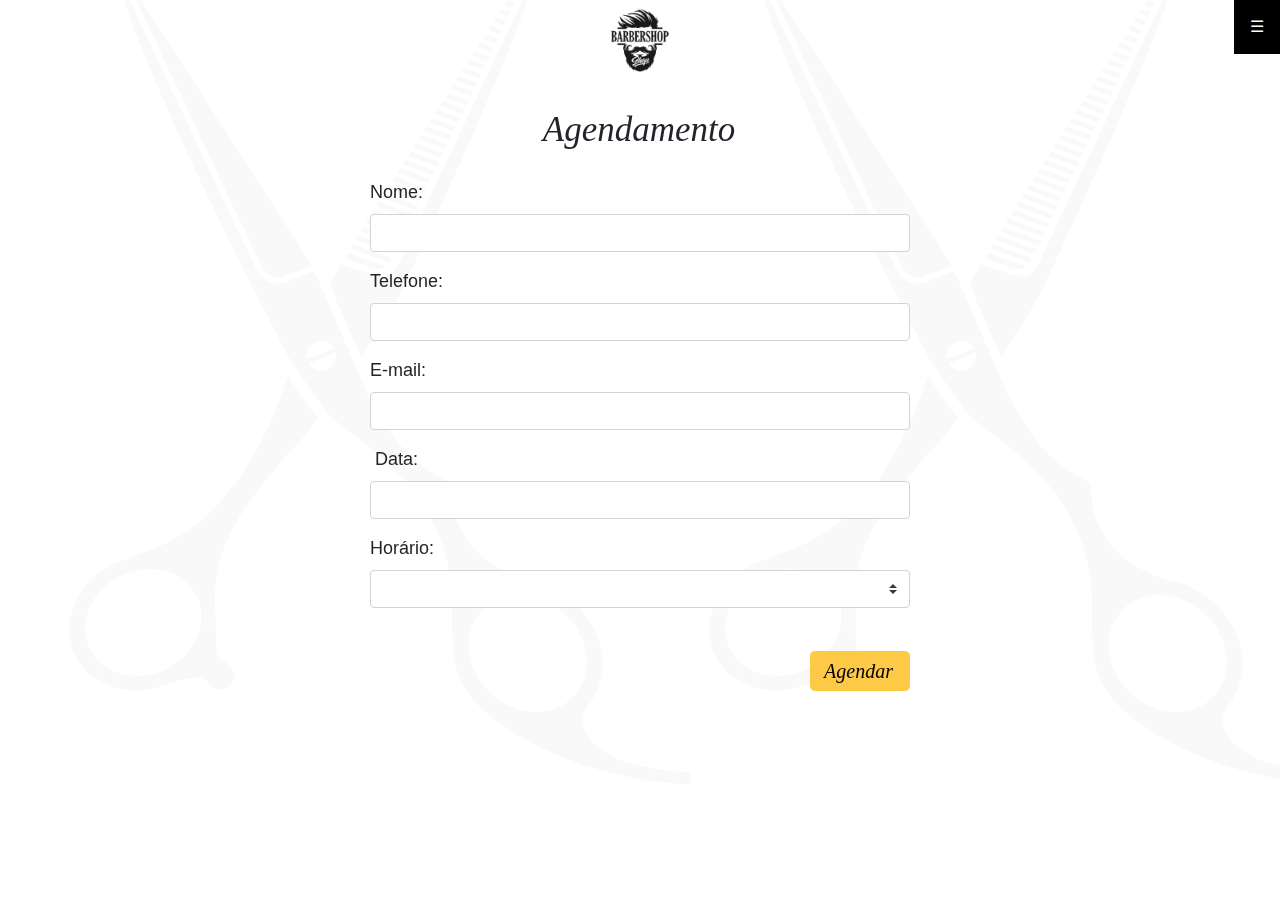
==== agendamento.html @ 72cef347 "first commit" ====
<!DOCTYPE html>
<html lang="en">
<head>
    <meta charset="UTF-8">
    <meta name="viewport" content="width=device-width, initial-scale=1.0">
    <meta http-equiv="X-UA-Compatible" content="ie=edge">

    <!-- Bootstrap Link -->
    <link rel="stylesheet" href="../assets/lib/css/bootstrap.min.css">

    <!-- CSS Links -->
    <link rel="stylesheet" href="controllers/css/hamburgerMenu.css">
    <link rel="stylesheet" href="controllers/css/modals.css">
    <link rel="stylesheet" href="controllers/css/global.css">
    <link rel="stylesheet" href="controllers/css/index.css">
    <link rel="stylesheet" href="controllers/css/agendamento.css">
    <link rel="stylesheet" href="controllers/css/barberPortal.css">
    <link rel="stylesheet" href="controllers/css/services.css">
    <link rel="stylesheet" href="controllers/css/contact.css">

    <!-- Datepicker Links -->
    <link rel="stylesheet" href="assets/lib/css/jquery-ui.css">


    <script src="assets/lib/js/jquery-1.12.4.js"></script>
    <script src="assets/lib/js/jquery-ui.js"></script>
  

    <title>Barbearia Greco</title>

</head>
<body>

    <!-- início do preloader -->
    <div id="preloader">
      <div class="inner">
         <div class="bolas">
            <div></div>
            <div></div>
            <div></div>                    
         </div>
      </div>
  </div>
  <!-- fim do preloader --> 

    <!-- BACKGROUND IMAGE ELEMENTS -->

    <!-- Background Image -->
    <img class="backgroundImage" src="assets/images/sRGB_PhotoshopQuality8/sRGB_3000px_Scissors_Double.jpg" alt="Background Image"></img>

    <!-- Mobile Background Image -->
    <img class="mobileBackgroundImage" src="assets/images/sRGB_PhotoshopQuality8/sRGB_3000px_Scissors_Single_MobileCrop.jpg" alt="Mobile Background Image"></img>



    <!-------------------------------------------------------------------------------->
    <!-- LOGO BUTTON -->
    <a class="logoButton" href="index.html">
      <img class="logo" src="assets/images/sRGB_PNG/Logo.jpg" alt="Logo"></img>
    </a>
    <br></br>

    

    <!-------------------------------------------------------------------------------->
    <!-- PAGE HEADING -->
    <div class="pageHeading">Agendamento</div>



    <!-------------------------------------------------------------------------------->
    <!-- MAIN CONTENT OF PAGE -->
    <!-- BOOTSTRAP GRID -->

    <!-- Max width 960px container -->
    <div class="container mainContentContainer">        <!-- Put any bootstrap elements into class="container" to set max width to 960px and have it centered on page -->
      
      <div class="row">
        <div class="col-md-6 offset-md-3">
          <form id="reservationForm">
            
            <div class="form-group">
              <label for="title">Nome:</label>
              <input type="text" class="form-control" id="title" autocomplete="off">  <!-- autocomplete="off" is used to turn off the autocomplete of input field -->
            </div>

            <div class="form-group">
              <label for="mobile">Telefone:</label>
              <input type="text" class="form-control" id="mobile" autocomplete="off"> <!-- autocomplete="off" is used to turn off the autocomplete of input field -->
            </div>
            
            <div class="form-group">
              <label for="email">E-mail:</label>
              <input type="text" class="form-control" id="email" autocomplete="off">  <!-- autocomplete="off" is used to turn off the autocomplete of input field -->
            </div>
              

            <!-- Datepicker -->
            <div class='form-group'>
              <label for="body"></label>
              <label for="category">Data:</label>
              <br>
              <input type="text" class="form-control" id="datepicker" autocomplete="off"> <!-- autocomplete="off" is used to turn off the autocomplete of input field -->
            </div>

            <div class="form-group">
              <label for="category">Horário:</label>
              <select class="custom-select" id="time">
                <option selected value=""></option>
                <option value="10am">10am</option>
                <option value="11am">11am</option>
                <option value="12pm">12pm</option>
                <option value="1pm">1pm</option>
                <option value="2pm">2pm</option>
                <option value="3pm">3pm</option>
                <option value="4pm">4pm</option>
                <option value="5pm">5pm</option>
                <option value="6pm">6pm</option>
                <option value="7pm">7pm</option>
              </select>
            </div>

            <br>

            <button type="submit" class="submit">Agendar</button>

          </form>
        </div>
      </div>

      <br></br>
      
    </div>

    <!-------------------------------------------------------------------------------->
    <!-- MODALS -->

    <!-- Modal 1 (Please fill all required fields) -->
    <div id="pleaseFillAllFieldsModal" class="modal fade" role="dialog">
      <div class="modal-dialog">

          <!-- Modal content-->
          <div class="modal-content">
              <div class="modal-header">
                  <h2 class="modal-title modal1Title"><strong>Attention!</strong></h2>
              </div>
              <div class="modal-body text-center">
                  <p>Please enter all required fields</p>
              </div>
              <div class="modal-footer">
                  <button type="button" class="closeButton modalFooterButton" data-dismiss="modal">Close</button>
              </div>
          </div>

      </div>
    </div>

    <!-------------------->
    <!-- Modal 2 (Confirm) -->
    <div id="confirmModal" class="modal fade" role="dialog">
      <div class="modal-dialog">

          <!-- Modal content-->
          <div class="modal-content">
              <div class="modal-header">
                  <h2 class="modal-title"><strong>Confirm</strong></h2>
              </div>
              <div class="modal-body text-center">
                <p>Are you sure you would like to submit your reservation with 
                  <br>
                  <span id="modalConfirmReservationBarber"></span> on 
                  <span id="modalConfirmReservationDate"></span> at 
                  <span id="modalConfirmReservationTime"></span>?
                </p>
              </div>
              <div class="modal-footer">
                <button type="button" class="modalFooterButton" data-dismiss="modal">Close</button>
                <button type="button" class="confirmButton modalFooterButton">Confirm</button>
              </div>
          </div>

      </div>
    </div>

    <!-------------------->
    <!-- Modal 3 (Success!) -->
    <div id="successModal" class="modal fade" role="dialog">
        <div class="modal-dialog">
  
            <!-- Modal content-->
            <div class="modal-content">
                <div class="modal-header">
                    <h2 class="modal-title"><strong>Success!</strong></h2>
                </div>
                <div class="modal-body text-center">
                    <p>Your reservation with <span id="modalSuccessReservationBarber"></span> has been submitted successfully!</p>
                    <br>
                </div>
                <div class="modal-footer">
                  <button type="button" class="successModalCloseButton modalFooterButton">Close</button>
                </div>
            </div>
  
        </div>
      </div>



    <!-------------------------------------------------------------------------------->
    <!-- MENU -->

    <!-- The Overlay -->
    <div id="myNav" class="overlay">

      <!-- Button to close the overlay navigation -->
      <a href="javascript:void(0)" class="closebtn" onclick="closeNav()">&times;</a> <!-- &times; is the icon for X -->

      <!-- Overlay content -->
      <div class="overlay-content">
        <a href="agendamento.html">Agendamento</a>
        <a href="servicos.html">Valores</a> 
        <a href="barberPortal.html">Galeria</a> 
        <a href="contatos.html">Contato</a>
        <a href="index.html">Voltar à página inicial</a>   
    </div>

    </div>

    <!-- Top Bar and Branding Text -->
    <div class="topBar">
      <span class="branding">Branding</span>
    </div>

    <!-- Hamburger Menu -->
    <div class="topnav">

      <!-- Hamburger icon -->
      <a href="javascript:void(0);" class="icon" onclick="openNav()">&#9776;</a> <!-- &#9776; is the hamburger icon -->

    </div>

    <!-------------------------------------------------------------------------------->
    <!-- SCRIPTS -->

    <!-- Bootstrap Popper and Bootstrap JS -->
    <!-- Popper.js, then Bootstrap JS -->
    <script src="assets/lib/js/popper.min.js"></script>
    <script src="assets/lib/js/bootstrap.min.js"></script>

    <!-- Moment JS -->
    <script src="assets/lib/js/moment.min.js" type="text/javascript"></script>

    <!-- JavaScript Links -->
    <script src="assets/lib/js/hamburgerMenu.js"></script>
    <script src="assets/lib/js/makeReservation.js" type="text/javascript"></script>
    <script src="assets/lib/js/barberPortal.js" type="text/javascript"></script>
    <script src="assets/lib/js/preloader.js"></script>


</body>
</html>
---- controllers/css/hamburgerMenu.css ----
/* TOP BAR AND BRANDING TEXT */

/* Top Bar */
.topBar {
    display: none;  /* topBar is set to be hidden.  To make topBar visible, set display: block */

    width: 100%;
    height: 54px;
    background-color: blue;
    
    position: fixed;
    top: 0;
    left: 0;
}

/* Branding */
.branding {
    display: none;  /* branding is set to be hidden.  To make branding visible, set display: block */

    color: black;
    font-family: 'Lato', sans-serif;
    font-style: italic;
    font-size: 32px;

    position: relative;
    top: 14px;
    left: 12px;
}

/* ---------------------------------------- */
/* HAMBURGER MENU ICON */

/* Style navigation menu links */
.topnav a {
    color: white;
    padding: 15px 16px;
    text-decoration: none;
    font-size: 16px;
    display: block;
}

/* Style the hamburger menu */
.topnav a.icon {
    background: black;
    position: fixed;
    right: 0px;
    top: 0px;
}

/* Add a grey background color on mouse-over */
.topnav a:hover {
    background-color: #FFC948;
    color: black;
}

/* ---------------------------------------- */
/* OVERLAY MENU */

/* The Overlay (background) */
.overlay {
    /* Height & width depends on how you want to reveal the overlay (see JS file) */    
    height: 0%;
    width: 100%;
    position: fixed; /* Stay in place */
    z-index: 1; /* Sit on top */
    top: 0;
    left: 0;
    background-color: black;
    opacity: 0.9;
    overflow-x: hidden; /* Disable horizontal scroll */
    transition: 0.5s; /* 0.5 second transition effect to slide in or slide down the overlay (height or width, depending on reveal) */
}
  
/* Position the content inside the overlay */
.overlay-content {
    position: relative;
    top: 19%; /* Percentage from the top */
    left: -1px; /*  offset a little here because the font is italic and there is an optical illusion
                    happening with the text seeming to appear slightly to the right */
    width: 100%; /* 100% width */
    text-align: center; /* Centered text/links */
    margin-top: 30px; /* 30px top margin to avoid conflict with the close button on smaller screens */
}

/* -------------------- */
/* The navigation links inside the overlay */
.overlay a {
    text-decoration: none;
    font-family: 'Times New Roman', Times, serif;
    font-style: italic;
    font-size: 45px;
    color:white;
    display: block; /* Display block instead of inline */
    cursor: pointer;
    transition: 0.3s; /* Transition effects on hover (color) */  
}
  
/* When you mouse over the navigation links, change their color */
.overlay a:hover, .overlay a:focus {
    color: #FFC948;
    font-size: 55px;
}

/* -------------------- */
/* Position the close button (top right corner) */
.overlay .closebtn {
    position: absolute;
    top: 0px;
    right: 45px;
    font-size: 100px;
    cursor: pointer;
    transition: 0.3s; /* Transition effects on hover (color) */
}

/* close button hover */
.overlay .closebtn:hover {
    top: -26px;
    right: 35px;
    font-size: 140px;
}

/* -------------------- */
/* Non-Active button */
.nonActiveButton {
    text-decoration: none;
    font-family: 'Times New Roman', Times, serif;
    font-style: italic;
    font-size: 45px;
    color: white;
    display: block; /* Display block instead of inline */
    cursor: pointer;
    transition: 0.3s; /* Transition effects on hover (color) */
}

/* Non-Active button hover */
.nonActiveButton:hover {
    font-size: 55px;
    color: #FFC948;
}

/* ---------------------------------------- */
/* ---------------------------------------- */
/* MEDIA QUERIES */

/* When the height of the screen is less than 450 pixels, change the font-size of the links and position the close button again, so they don't overlap */
@media screen and (max-height: 450px) {
    .overlay {overflow-y: auto;}
    .overlay a {font-size: 20px}
    .overlay .closebtn {
      font-size: 40px;
      top: 15px;
      right: 35px;
    }
}

/* ---------------------------------------- */

/* When Screen Size Max-Width is 1030px */
/* (1024px is viewport width of iPad Pro in vertical) */
/* (1366px is viewport height of iPad Pro in vertical) */
@media screen and (max-width: 1030px) {

}

/* -------------------- */

/* When Screen Size Max-Width is 980px */
/* (768px is viewport width of iPad in vertical) */
/* (1024px is viewport height of iPad in vertical) */
@media screen and (max-width: 980px) {

    .overlay-content {
        top: 24%;
    }

}

/* -------------------- */

/* When Screen Size Max-Width is 750px */
/* (375px is viewport width of iPhone X in vertical) */
@media screen and (max-width: 750px) {

    .overlay-content {
        top: 20%;
    }

    .overlay a {
        font-size: 30px;
    }

    .overlay a:hover, .overlay a:focus {
        font-size: 30px;
    }

    .overlay .closebtn {
        position: absolute;
        top: 12px;
        right: 30px;
        font-size: 70px;
    }

    .overlay .closebtn:hover {
        position: absolute;
        top: 12px;
        right: 30px;
        font-size: 70px;
    }

    /* Non-Active button */
    .nonActiveButton {
        font-size: 30px;
    }

    /* Non-Active button hover*/
    .nonActiveButton:hover {
        font-size: 30px;
    }

}
---- controllers/css/modals.css ----
.modal-title {
    font-family: 'Times New Roman', Times, serif;
    font-style: italic;
}

.modal1Title {
    color: #e73a46;     /* Same color as bootstrap btn btn-danger */
}

.modal-body {
    margin: 16px 0px 0px 0px;

    background-color: none;     /* Change color to show position of modal-body */

    font-family: Arial, Helvetica, sans-serif;
    font-size: 16px;
}

.modalFooterButton {
    width: 100px;
    height: 40px;
  
    padding: 0px 1px 0px 0px;   /* Offset button text position to compensate for the italic font and the optical illusion it creates */
    border: none;
    border-radius: 5px;
  
    background-color: #FFC948;
    color: black;
    font-family: 'Times New Roman', Times, serif;
    font-style: italic;
    font-size: 20px;
    text-align: center;
    text-decoration: none;
  
    cursor: pointer;
  
    float: right;
}
  
.modalFooterButton:hover {
    background-color: black;
    color: white;
}
  
.modalFooterButton:focus {
    outline: 0;         /* This gets rid of the blue outline around the button when the button is clicked */
}
---- controllers/css/global.css ----
/* ------------------------------ */
/* INDEX.HTML ONLY */

.indexPageBackgroundImage {
    width: 100%;
    height: auto;

    position: fixed;
    top: -40px;
    left: 60px;

    z-index: -2;
}

.indexPageMobileBackgroundImage {
    display: none;

    z-index: -2;
}

/* ------------------------------ */
/* ALL PAGES EXCEPT INDEX.HTML */

.backgroundImage {              
    width: 100%;
    height: auto;

    position: fixed;
    top: -40px;
    left: 60px;

    opacity: 0.03;

    z-index: -2;
}

.mobileBackgroundImage {        
    display: none;

    opacity: 0.03;

    z-index: -2;
}

.logoButton {
    cursor: pointer;
}

.logo {
    width: 80px;
    height: 80px;

    position: relative;
    left: 50%;
    transform: translate(-40px, 0px);
}

.pageHeading {
    width: 100%;

    font-family: 'Times New Roman', Times, serif;
    font-style: italic;
    font-size: 35px;
    text-align: center;
    
    position: relative;
    left: -1px;         /*  offset a little here because the font is italic and there is an optical illusion
                            happening with the text seeming to appear slightly to the right */
    top: 0px;
}

.mainContentContainer {
    background-color: none;     /* Set a color to see position of mainContentContainer on page */

    font-family: Arial, Helvetica, sans-serif;
    font-size: 18px;

    position: relative;
    top: -28px;
}

/* ---------------------------------------- */
/* ---------------------------------------- */
/* MEDIA QUERIES */
/* When Screen Size Max-Width is 1030px */
/* (1024px is viewport width of iPad Pro in vertical) */
/* (1366px is viewport height of iPad Pro in vertical) */
@media screen and (max-width: 1030px) {

    /* ------------------------------ */
    /* INDEX.HTML ONLY */

    .indexPageBackgroundImage {
        width: auto;
        height: 100%;
    
        position: fixed;
        top: 0px;
        left: 50px;
    }

    /* ------------------------------ */
    /* ALL PAGES EXCEPT INDEX.HTML */

    .backgroundImage {
        width: auto;
        height: 100%;
    
        position: fixed;
        top: 0px;
        left: 50px;
    }

}

/* -------------------- */

/* When Screen Size Max-Width is 980px */
/* (768px is viewport width of iPad in vertical) */
/* (1024px is viewport height of iPad in vertical) */
@media screen and (max-width: 980px) {

}

/* -------------------- */

/* When Screen Size Max-Width is 750px */
/* (375px is viewport width of iPhone X in vertical) */
@media screen and (max-width: 750px) {
    
    /* ------------------------------ */
    /* INDEX.HTML ONLY */

    .indexPageBackgroundImage {
        display: none;
    }

    .indexPageMobileBackgroundImage {
        display: block;

        width: 100%;
        height: auto;

        position: fixed;
        top: -50px;
        left: 0px;
    }

    /* ------------------------------ */
    /* ALL PAGES EXCEPT INDEX.HTML */
    
    .backgroundImage {
        display: none;
    }

    .mobileBackgroundImage {
        display: block;

        width: 100%;
        height: auto;

        position: fixed;
        top: -50px;
        left: 0px;
    }

}

  /* ini: Preloader */
 
  #preloader {
    position:fixed;
    top:0;
    left:0;
    right:0;
    bottom:0;
    background-color:#FFC948; /* cor do background que vai ocupar o body */
    z-index:999; /* z-index para jogar para frente e sobrepor tudo */
}
#preloader .inner {
    position: absolute;
    top: 50%; /* centralizar a parte interna do preload (onde fica a animação)*/
    left: 50%;
    transform: translate(-50%, -50%);  
}
.bolas > div {
  display: inline-block;
  background-color: #fff;
  width: 25px;
  height: 25px;
  border-radius: 100%;
  margin: 3px;
  -webkit-animation-fill-mode: both;
  animation-fill-mode: both;
  animation-name: animarBola;
  animation-timing-function: linear;
  animation-iteration-count: infinite;
   
}
.bolas > div:nth-child(1) {
    animation-duration:0.75s ;
    animation-delay: 0;
}
.bolas > div:nth-child(2) {
    animation-duration: 0.75s ;
    animation-delay: 0.12s;
}
.bolas > div:nth-child(3) {
    animation-duration: 0.75s  ;
    animation-delay: 0.24s;
}
 
@keyframes animarBola {
  0% {
    -webkit-transform: scale(1);
    transform: scale(1);
    opacity: 1;
  }
  16% {
    -webkit-transform: scale(0.1);
    transform: scale(0.1);
    opacity: 0.7;
  }
  33% {
    -webkit-transform: scale(1);
    transform: scale(1);
    opacity: 1; 
  } 
}
/* end: Preloader */
---- controllers/css/index.css ----
.navigationWhiteBackPlate {
    width: 300px;
    height: 520px;

    border-radius: 10px;
    border-style: solid;
    border-width: 1px;
    border-color: lightgrey;

    background-color: white;

    opacity: 0.9;

    position: absolute;
    top: 50%;
    left: 50%;
    transform: translate(-150px, -260px);
}

.navigationContainer {
    width: 300px;
    height: 520px;

    background-color: none;

    position: absolute;
    top: 50%;
    left: 50%;
    transform: translate(-150px, -260px);
}

.indexPageLogo {
    width: 260px;
    text-align: center;

    position: absolute;
    top: 20px;
    left: 20px;
}

.indexPageButtonsContainer {
    width: 260px;

    position: absolute;
    top: 295px;
    left: 20px;
}

.indexPageButton {
    width: 260px;
    height: 40px;

    margin: 0px 0px 15px 0px;
    border: none;
    border-radius: 5px;
  
    background-color: #FFC948;
    color: black;
    font-family: 'Times New Roman', Times, serif;
    font-style: italic;
    font-size: 20px;
    text-align: center;
    text-decoration: none;
  
    cursor: pointer;

    position: relative;
    left: 0px;
}
  
.indexPageButton:hover {
    background-color: black;
    color: white;
}

.indexPageButton:focus {
    outline: 0;         /* This gets rid of the blue outline around the button when the button is clicked */
}

/* ---------------------------------------- */
/* ---------------------------------------- */
/* MEDIA QUERIES */
/* When Screen Size Max-Width is 1030px */
/* (1024px is viewport width of iPad Pro in vertical) */
/* (1366px is viewport height of iPad Pro in vertical) */
@media screen and (max-width: 1030px) {

}

/* -------------------- */

/* When Screen Size Max-Width is 980px */
/* (768px is viewport width of iPad in vertical) */
/* (1024px is viewport height of iPad in vertical) */
@media screen and (max-width: 980px) {

}

/* -------------------- */

/* When Screen Size Max-Width is 750px */
/* (375px is viewport width of iPhone X in vertical) */
@media screen and (max-width: 750px) {

}

  /* ini: Preloader */
 
  #preloader {
    position:fixed;
    top:0;
    left:0;
    right:0;
    bottom:0;
    background-color:#FFC948; /* cor do background que vai ocupar o body */
    z-index:999; /* z-index para jogar para frente e sobrepor tudo */
}
#preloader .inner {
    position: absolute;
    top: 50%; /* centralizar a parte interna do preload (onde fica a animação)*/
    left: 50%;
    transform: translate(-50%, -50%);  
}
.bolas > div {
  display: inline-block;
  background-color: #fff;
  width: 25px;
  height: 25px;
  border-radius: 100%;
  margin: 3px;
  -webkit-animation-fill-mode: both;
  animation-fill-mode: both;
  animation-name: animarBola;
  animation-timing-function: linear;
  animation-iteration-count: infinite;
   
}
.bolas > div:nth-child(1) {
    animation-duration:0.75s ;
    animation-delay: 0;
}
.bolas > div:nth-child(2) {
    animation-duration: 0.75s ;
    animation-delay: 0.12s;
}
.bolas > div:nth-child(3) {
    animation-duration: 0.75s  ;
    animation-delay: 0.24s;
}
 
@keyframes animarBola {
  0% {
    -webkit-transform: scale(1);
    transform: scale(1);
    opacity: 1;
  }
  16% {
    -webkit-transform: scale(0.1);
    transform: scale(0.1);
    opacity: 0.7;
  }
  33% {
    -webkit-transform: scale(1);
    transform: scale(1);
    opacity: 1; 
  } 
}
/* end: Preloader */
---- controllers/css/agendamento.css ----
form#reservationForm {
  margin-top: 50px;
}

#reservationForm textarea {
  resize: none;
}

button.submit {
  width: 100px;
  height: 40px;

  padding: 0px 3px 0px 0px;   /* Offset button text position to compensate for the italic font and the optical illusion it creates */
  border: none;
  border-radius: 5px;

  background-color: #FFC948;
  color: black;
  font-family: 'Times New Roman', Times, serif;
  font-style: italic;
  font-size: 20px;
  text-align: center;
  text-decoration: none;

  cursor: pointer;

  float: right;
}

button.submit:hover {
  background-color: black;
  color: white;
}

button.submit:focus {
  outline: 0;         /* This gets rid of the blue outline around the button when the button is clicked */
}

  /* ini: Preloader */
 
  #preloader {
    position:fixed;
    top:0;
    left:0;
    right:0;
    bottom:0;
    background-color:#FFC948; /* cor do background que vai ocupar o body */
    z-index:999; /* z-index para jogar para frente e sobrepor tudo */
}
#preloader .inner {
    position: absolute;
    top: 50%; /* centralizar a parte interna do preload (onde fica a animação)*/
    left: 50%;
    transform: translate(-50%, -50%);  
}
.bolas > div {
  display: inline-block;
  background-color: #fff;
  width: 25px;
  height: 25px;
  border-radius: 100%;
  margin: 3px;
  -webkit-animation-fill-mode: both;
  animation-fill-mode: both;
  animation-name: animarBola;
  animation-timing-function: linear;
  animation-iteration-count: infinite;
   
}
.bolas > div:nth-child(1) {
    animation-duration:0.75s ;
    animation-delay: 0;
}
.bolas > div:nth-child(2) {
    animation-duration: 0.75s ;
    animation-delay: 0.12s;
}
.bolas > div:nth-child(3) {
    animation-duration: 0.75s  ;
    animation-delay: 0.24s;
}
 
@keyframes animarBola {
  0% {
    -webkit-transform: scale(1);
    transform: scale(1);
    opacity: 1;
  }
  16% {
    -webkit-transform: scale(0.1);
    transform: scale(0.1);
    opacity: 0.7;
  }
  33% {
    -webkit-transform: scale(1);
    transform: scale(1);
    opacity: 1; 
  } 
}
/* end: Preloader */
---- controllers/css/services.css ----
.servicesContent {
    text-align: center;
}
---- controllers/css/contact.css ----
.contactContainer {
  text-align: center;
}


ul li {
  display:inline-block;
}

.columns {
  text-align: center;
}
.columns ul {
  display: inline-block;
  margin: 0;
  padding: 0;
  /* For IE, the outcast */
  zoom:1;
  *display: inline;
}
.columns li {
  float: left;
  padding: 2px 5px;
}

  /* ini: Preloader */
 
  #preloader {
    position:fixed;
    top:0;
    left:0;
    right:0;
    bottom:0;
    background-color:#FFC948; /* cor do background que vai ocupar o body */
    z-index:999; /* z-index para jogar para frente e sobrepor tudo */
}
#preloader .inner {
    position: absolute;
    top: 50%; /* centralizar a parte interna do preload (onde fica a animação)*/
    left: 50%;
    transform: translate(-50%, -50%);  
}
.bolas > div {
  display: inline-block;
  background-color: #fff;
  width: 25px;
  height: 25px;
  border-radius: 100%;
  margin: 3px;
  -webkit-animation-fill-mode: both;
  animation-fill-mode: both;
  animation-name: animarBola;
  animation-timing-function: linear;
  animation-iteration-count: infinite;
   
}
.bolas > div:nth-child(1) {
    animation-duration:0.75s ;
    animation-delay: 0;
}
.bolas > div:nth-child(2) {
    animation-duration: 0.75s ;
    animation-delay: 0.12s;
}
.bolas > div:nth-child(3) {
    animation-duration: 0.75s  ;
    animation-delay: 0.24s;
}
 
@keyframes animarBola {
  0% {
    -webkit-transform: scale(1);
    transform: scale(1);
    opacity: 1;
  }
  16% {
    -webkit-transform: scale(0.1);
    transform: scale(0.1);
    opacity: 0.7;
  }
  33% {
    -webkit-transform: scale(1);
    transform: scale(1);
    opacity: 1; 
  } 
}
/* end: Preloader */
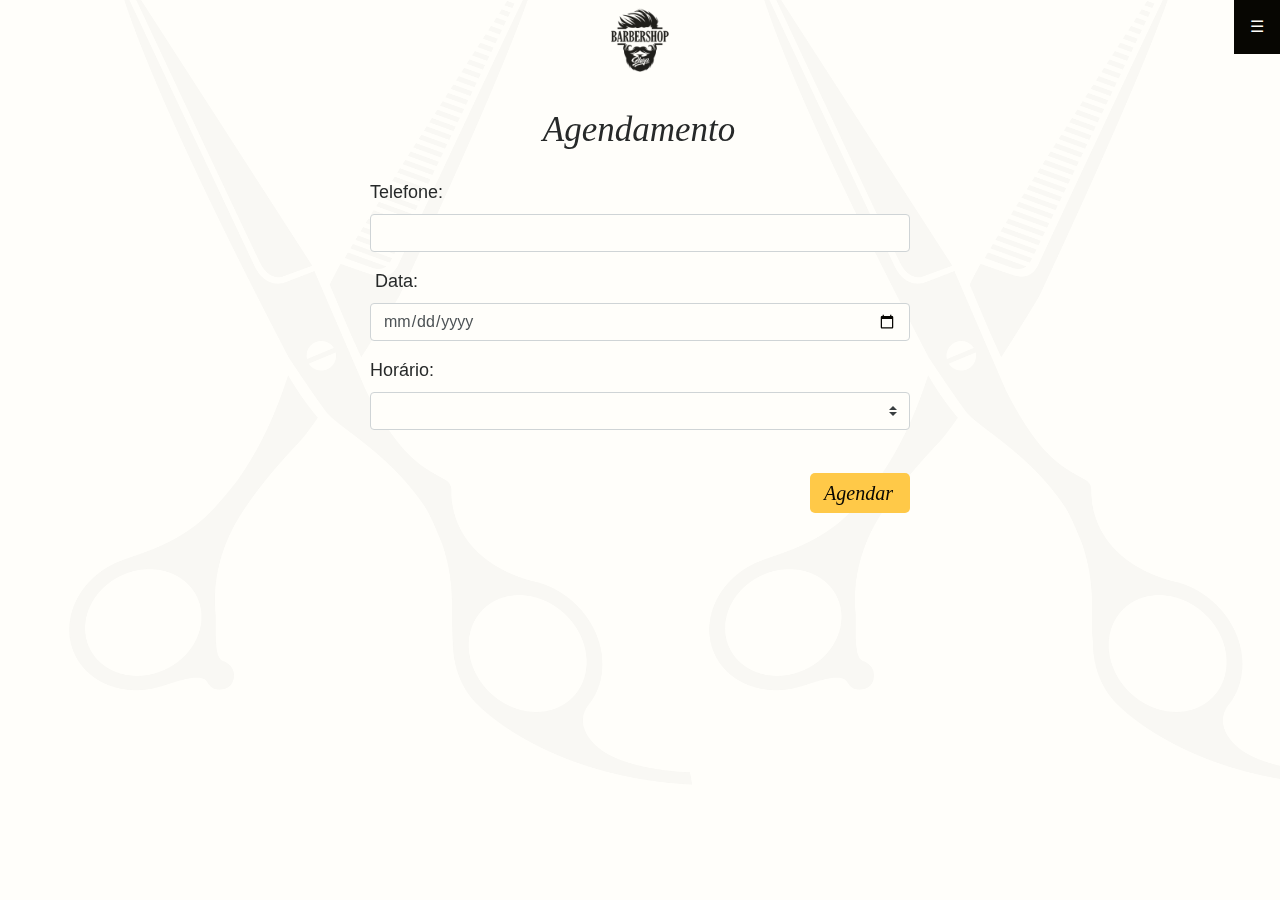
==== commit c3ae4044: "correçao de dados" ====
--- a/agendamento.html
+++ b/agendamento.html
@@ -6,24 +6,21 @@
     <meta http-equiv="X-UA-Compatible" content="ie=edge">
 
     <!-- Bootstrap Link -->
-    <link rel="stylesheet" href="../assets/lib/css/bootstrap.min.css">
+    <link rel="stylesheet" href="lib/css/bootstrap.min.css">
 
     <!-- CSS Links -->
     <link rel="stylesheet" href="controllers/css/hamburgerMenu.css">
     <link rel="stylesheet" href="controllers/css/modals.css">
     <link rel="stylesheet" href="controllers/css/global.css">
-    <link rel="stylesheet" href="controllers/css/index.css">
     <link rel="stylesheet" href="controllers/css/agendamento.css">
-    <link rel="stylesheet" href="controllers/css/barberPortal.css">
-    <link rel="stylesheet" href="controllers/css/services.css">
-    <link rel="stylesheet" href="controllers/css/contact.css">
+
 
     <!-- Datepicker Links -->
-    <link rel="stylesheet" href="assets/lib/css/jquery-ui.css">
+    <link rel="stylesheet" href="lib/css/jquery-ui.css">
 
 
-    <script src="assets/lib/js/jquery-1.12.4.js"></script>
-    <script src="assets/lib/js/jquery-ui.js"></script>
+    <script src="lib/js/jquery-1.12.4.js"></script>
+    <script src="lib/js/jquery-ui.js"></script>
   
 
     <title>Barbearia Greco</title>
@@ -79,131 +76,49 @@
         <div class="col-md-6 offset-md-3">
           <form id="reservationForm">
             
-            <div class="form-group">
-              <label for="title">Nome:</label>
-              <input type="text" class="form-control" id="title" autocomplete="off">  <!-- autocomplete="off" is used to turn off the autocomplete of input field -->
-            </div>
 
             <div class="form-group">
               <label for="mobile">Telefone:</label>
-              <input type="text" class="form-control" id="mobile" autocomplete="off"> <!-- autocomplete="off" is used to turn off the autocomplete of input field -->
+              <input type="text" class="form-control" id="txtTelefone" autocomplete="off"> <!-- autocomplete="off" is used to turn off the autocomplete of input field -->
             </div>
             
-            <div class="form-group">
-              <label for="email">E-mail:</label>
-              <input type="text" class="form-control" id="email" autocomplete="off">  <!-- autocomplete="off" is used to turn off the autocomplete of input field -->
-            </div>
-              
 
             <!-- Datepicker -->
             <div class='form-group'>
               <label for="body"></label>
               <label for="category">Data:</label>
               <br>
-              <input type="text" class="form-control" id="datepicker" autocomplete="off"> <!-- autocomplete="off" is used to turn off the autocomplete of input field -->
+              <input id="txtData" class="form-control" type="date">
             </div>
 
             <div class="form-group">
               <label for="category">Horário:</label>
-              <select class="custom-select" id="time">
+              <select class="custom-select" id="txtHorario">
                 <option selected value=""></option>
-                <option value="10am">10am</option>
-                <option value="11am">11am</option>
-                <option value="12pm">12pm</option>
-                <option value="1pm">1pm</option>
-                <option value="2pm">2pm</option>
-                <option value="3pm">3pm</option>
-                <option value="4pm">4pm</option>
-                <option value="5pm">5pm</option>
-                <option value="6pm">6pm</option>
-                <option value="7pm">7pm</option>
+                <option value="09:00">09:00 am</option>
+                <option value="10:00">10:00 am</option>
+                <option value="11:00">11:00 am</option>
+                <option value="12:00">12:00 am</option>
+                <option value="13:00">13:00 pm</option>
+                <option value="14:00">14:00 pm</option>
+                <option value="15:00">15:00 pm</option>
+                <option value="16:00">16:00 pm</option>
+                <option value="17:00">17:00 pm</option>
+                <option value="18:00">18:00 pm</option>
+                <option value="19:00">19:00 pm</option>
+                <option value="20:00">20:00 pm</option>
               </select>
             </div>
 
             <br>
-
-            <button type="submit" class="submit">Agendar</button>
-
           </form>
+          <button onclick="getAgendValidate();" class="submit">Agendar</button>
         </div>
       </div>
-
-      <br></br>
       
     </div>
 
-    <!-------------------------------------------------------------------------------->
-    <!-- MODALS -->
-
-    <!-- Modal 1 (Please fill all required fields) -->
-    <div id="pleaseFillAllFieldsModal" class="modal fade" role="dialog">
-      <div class="modal-dialog">
-
-          <!-- Modal content-->
-          <div class="modal-content">
-              <div class="modal-header">
-                  <h2 class="modal-title modal1Title"><strong>Attention!</strong></h2>
-              </div>
-              <div class="modal-body text-center">
-                  <p>Please enter all required fields</p>
-              </div>
-              <div class="modal-footer">
-                  <button type="button" class="closeButton modalFooterButton" data-dismiss="modal">Close</button>
-              </div>
-          </div>
-
-      </div>
-    </div>
-
-    <!-------------------->
-    <!-- Modal 2 (Confirm) -->
-    <div id="confirmModal" class="modal fade" role="dialog">
-      <div class="modal-dialog">
-
-          <!-- Modal content-->
-          <div class="modal-content">
-              <div class="modal-header">
-                  <h2 class="modal-title"><strong>Confirm</strong></h2>
-              </div>
-              <div class="modal-body text-center">
-                <p>Are you sure you would like to submit your reservation with 
-                  <br>
-                  <span id="modalConfirmReservationBarber"></span> on 
-                  <span id="modalConfirmReservationDate"></span> at 
-                  <span id="modalConfirmReservationTime"></span>?
-                </p>
-              </div>
-              <div class="modal-footer">
-                <button type="button" class="modalFooterButton" data-dismiss="modal">Close</button>
-                <button type="button" class="confirmButton modalFooterButton">Confirm</button>
-              </div>
-          </div>
-
-      </div>
-    </div>
-
-    <!-------------------->
-    <!-- Modal 3 (Success!) -->
-    <div id="successModal" class="modal fade" role="dialog">
-        <div class="modal-dialog">
-  
-            <!-- Modal content-->
-            <div class="modal-content">
-                <div class="modal-header">
-                    <h2 class="modal-title"><strong>Success!</strong></h2>
-                </div>
-                <div class="modal-body text-center">
-                    <p>Your reservation with <span id="modalSuccessReservationBarber"></span> has been submitted successfully!</p>
-                    <br>
-                </div>
-                <div class="modal-footer">
-                  <button type="button" class="successModalCloseButton modalFooterButton">Close</button>
-                </div>
-            </div>
-  
-        </div>
-      </div>
-
+    
 
 
     <!-------------------------------------------------------------------------------->
@@ -217,7 +132,7 @@
 
       <!-- Overlay content -->
       <div class="overlay-content">
-        <a href="agendamento.html">Agendamento</a>
+        <a href="login.html">Agendamento</a>
         <a href="servicos.html">Valores</a> 
         <a href="barberPortal.html">Galeria</a> 
         <a href="contatos.html">Contato</a>
@@ -244,17 +159,16 @@
 
     <!-- Bootstrap Popper and Bootstrap JS -->
     <!-- Popper.js, then Bootstrap JS -->
-    <script src="assets/lib/js/popper.min.js"></script>
-    <script src="assets/lib/js/bootstrap.min.js"></script>
+    <script src="lib/js/popper.min.js"></script>
+    <script src="lib/js/bootstrap.min.js"></script>
 
-    <!-- Moment JS -->
-    <script src="assets/lib/js/moment.min.js" type="text/javascript"></script>
 
     <!-- JavaScript Links -->
-    <script src="assets/lib/js/hamburgerMenu.js"></script>
-    <script src="assets/lib/js/makeReservation.js" type="text/javascript"></script>
-    <script src="assets/lib/js/barberPortal.js" type="text/javascript"></script>
-    <script src="assets/lib/js/preloader.js"></script>
+    <script src="lib/js/hamburgerMenu.js"></script>
+    <script src="lib/js/preloader.js"></script>
+    <script src="controllers/js/agenda-controller.js"></script>
+    <script src="lib/js/sweetalert.min.js"></script>
+    <script src="lib/js/loading.js"></script>
 
 
 </body>
--- a/controllers/css/global.css
+++ b/controllers/css/global.css
@@ -227,4 +227,30 @@
     opacity: 1; 
   } 
 }
-/* end: Preloader */+/* end: Preloader */
+
+.swal-footer {
+    text-align: center;
+    background-color: rgb(245, 248, 250);
+    margin-top: 32px;
+    border-top: 1px solid #E9EEF1;
+    overflow: hidden;
+    }
+    
+    .swal-icon {
+    text-align: center;
+    }
+    
+    .swal-button {
+    color: white;
+    padding: 7px 19px;
+    border-radius: 2px;
+    background-color: #100690;
+    font-size: 12px;
+    border: 1px solid #3e549a;
+    text-shadow: 0px -1px 0px rgba(0, 0, 0, 0.3);
+    }
+    
+    .swal-button:not([disabled]):hover {
+        background-color: #0A1A5C;
+    }